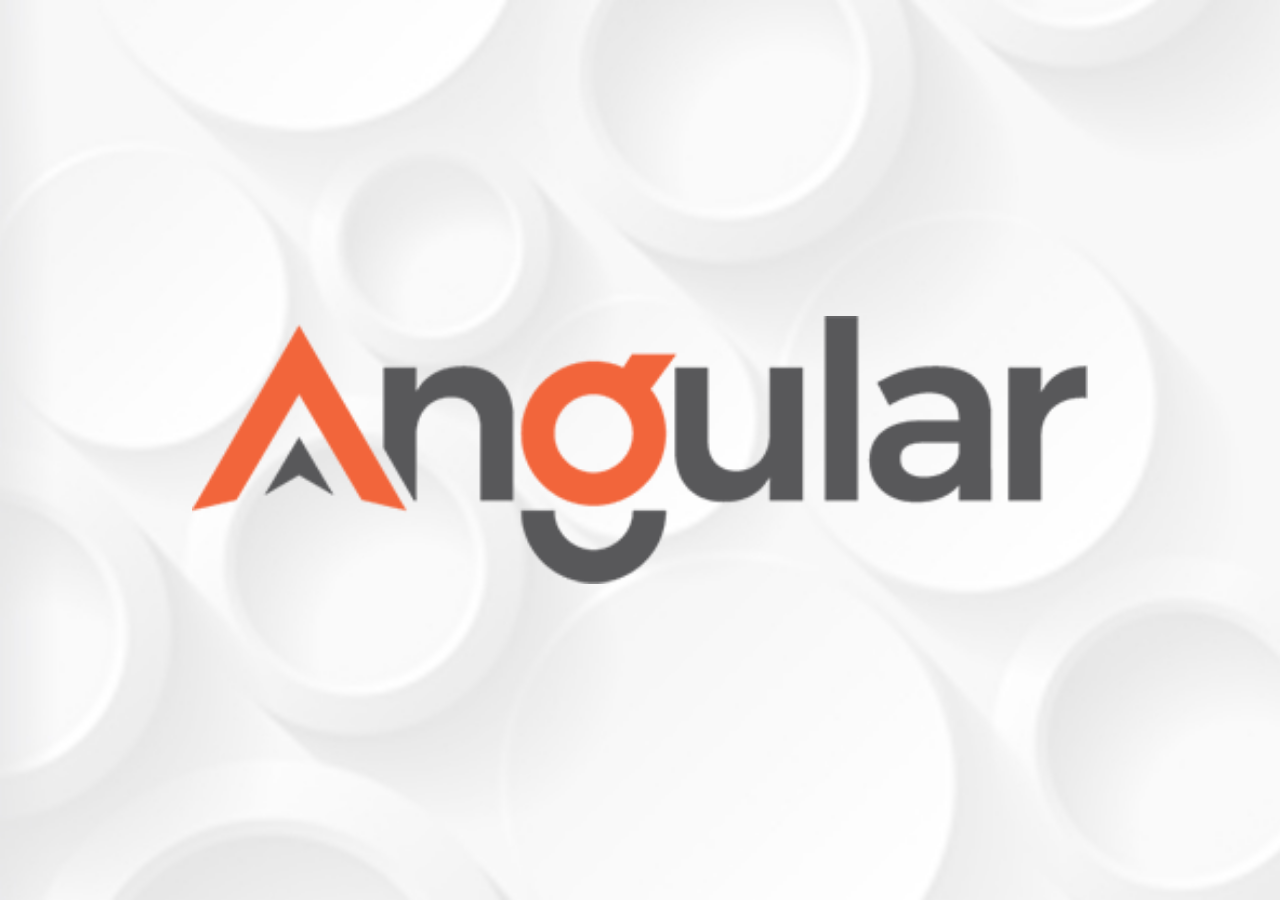
==== index.html @ c56376ce "Add files via upload" ====
<!DOCTYPE html>
<html lang="en">
<head>
	<meta charset="UTF-8">
	<title>Home Page</title>
	<link rel="stylesheet" href="media/css/style.css">
</head>
<body>
	<div class="angular-js-logo">
		
	</div>
</body>
</html>
---- media/css/style.css ----
*{margin:0; padding:0; box-sizing: border-box;}
body{background:url(../img/bg.jpg) no-repeat; background-size: cover;}
.angular-js-logo{width: 100%; height: 100%; background:url(../img/angular-js-logo.png) center no-repeat; position: absolute; top: 0; left: 0; background-size:70%; }
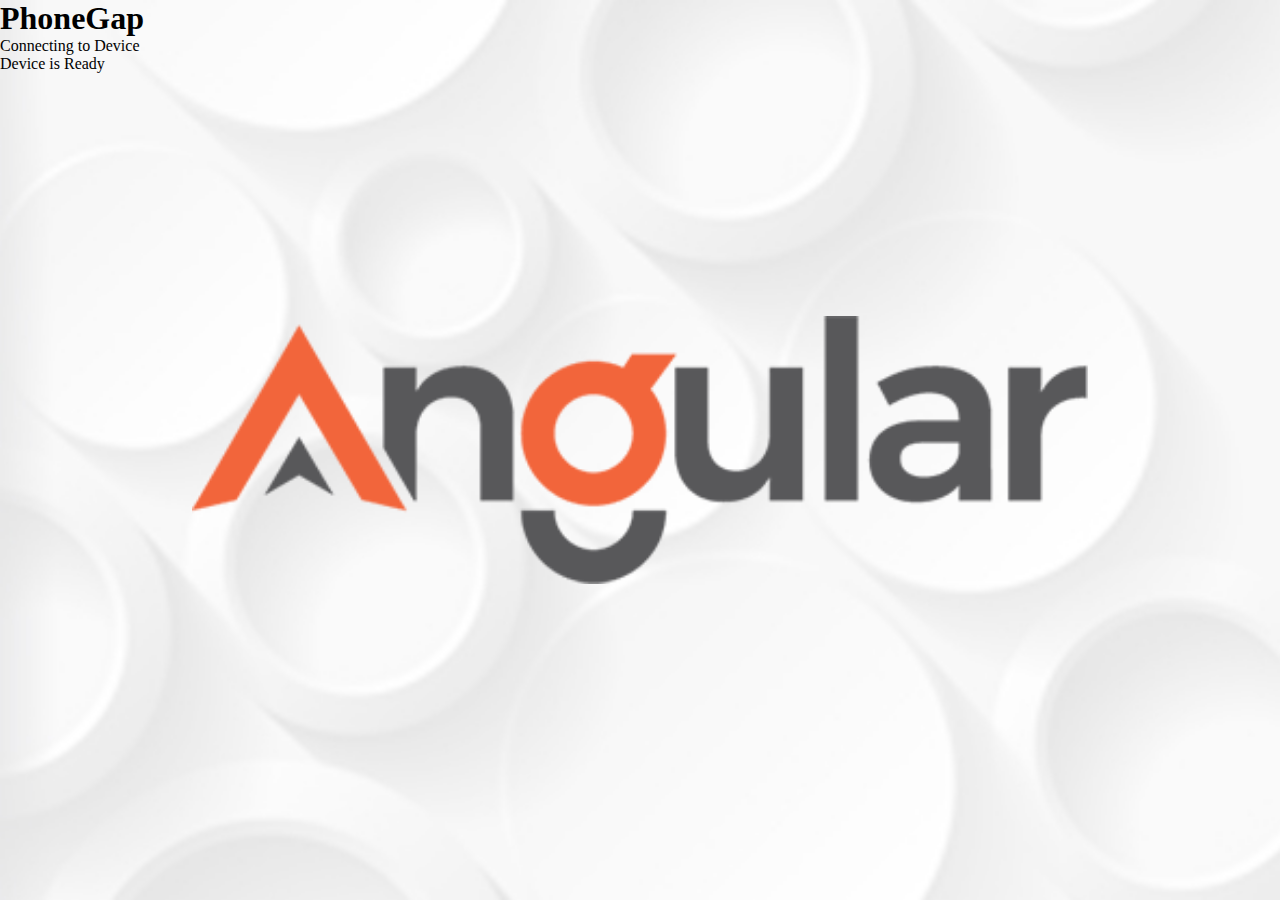
==== commit 3647023f: "Add files via upload" ====
--- a/index.html
+++ b/index.html
@@ -1,13 +1,64 @@
-<!DOCTYPE html>
-<html lang="en">
-<head>
-	<meta charset="UTF-8">
-	<title>Home Page</title>
-	<link rel="stylesheet" href="media/css/style.css">
-</head>
-<body>
-	<div class="angular-js-logo">
-		
-	</div>
-</body>
+<!DOCTYPE html>
+<!--
+    Copyright (c) 2012-2016 Adobe Systems Incorporated. All rights reserved.
+
+    Licensed to the Apache Software Foundation (ASF) under one
+    or more contributor license agreements.  See the NOTICE file
+    distributed with this work for additional information
+    regarding copyright ownership.  The ASF licenses this file
+    to you under the Apache License, Version 2.0 (the
+    "License"); you may not use this file except in compliance
+    with the License.  You may obtain a copy of the License at
+
+    http://www.apache.org/licenses/LICENSE-2.0
+
+    Unless required by applicable law or agreed to in writing,
+    software distributed under the License is distributed on an
+    "AS IS" BASIS, WITHOUT WARRANTIES OR CONDITIONS OF ANY
+     KIND, either express or implied.  See the License for the
+    specific language governing permissions and limitations
+    under the License.
+-->
+<html>
+
+<head>
+    <meta charset="utf-8" />
+    <meta name="format-detection" content="telephone=no" />
+    <meta name="msapplication-tap-highlight" content="no" />
+    <meta name="viewport" content="user-scalable=no, initial-scale=1, maximum-scale=1, minimum-scale=1, width=device-width" />
+    <!-- This is a wide open CSP declaration. To lock this down for production, see below. -->
+    <meta http-equiv="Content-Security-Policy" content="default-src * 'unsafe-inline'; style-src 'self' 'unsafe-inline'; media-src *" />
+    <!-- Good default declaration:
+    * gap: is required only on iOS (when using UIWebView) and is needed for JS->native communication
+    * https://ssl.gstatic.com is required only on Android and is needed for TalkBack to function properly
+    * Disables use of eval() and inline scripts in order to mitigate risk of XSS vulnerabilities. To change this:
+        * Enable inline JS: add 'unsafe-inline' to default-src
+        * Enable eval(): add 'unsafe-eval' to default-src
+    * Create your own at http://cspisawesome.com
+    -->
+    <!-- <meta http-equiv="Content-Security-Policy" content="default-src 'self' data: gap: 'unsafe-inline' https://ssl.gstatic.com; style-src 'self' 'unsafe-inline'; media-src *" /> -->
+
+    <link rel="stylesheet" type="text/css" href="css/index.css" />
+    <title>Hello World</title>
+</head>
+
+<body>
+    <div class="app">
+        <h1>PhoneGap</h1>
+        <div id="deviceready" class="blink">
+            <p class="event listening">Connecting to Device</p>
+            <p class="event received">Device is Ready</p>
+        </div>
+    </div>
+    <script type="text/javascript" src="cordova.js"></script>
+    <script type="text/javascript" src="js/index.js"></script>
+    <script type="text/javascript">
+        app.initialize();
+    </script>
+    <div class="angular-js-logo"></div>
+
+
+
+</body>
+
 </html>--- a/css/index.css
+++ b/css/index.css
@@ -0,0 +1,21 @@
+/*
+ * Licensed to the Apache Software Foundation (ASF) under one
+ * or more contributor license agreements.  See the NOTICE file
+ * distributed with this work for additional information
+ * regarding copyright ownership.  The ASF licenses this file
+ * to you under the Apache License, Version 2.0 (the
+ * "License"); you may not use this file except in compliance
+ * with the License.  You may obtain a copy of the License at
+ *
+ * http://www.apache.org/licenses/LICENSE-2.0
+ *
+ * Unless required by applicable law or agreed to in writing,
+ * software distributed under the License is distributed on an
+ * "AS IS" BASIS, WITHOUT WARRANTIES OR CONDITIONS OF ANY
+ * KIND, either express or implied.  See the License for the
+ * specific language governing permissions and limitations
+ * under the License.
+ */
+*{margin:0; padding:0; box-sizing: border-box;}
+body{background:url(../img/bg.jpg) no-repeat; background-size: cover;}
+.angular-js-logo{width: 100%; height: 100%; background:url(../img/angular-js-logo.png) center no-repeat; position: absolute; top: 0; left: 0; background-size:70%; }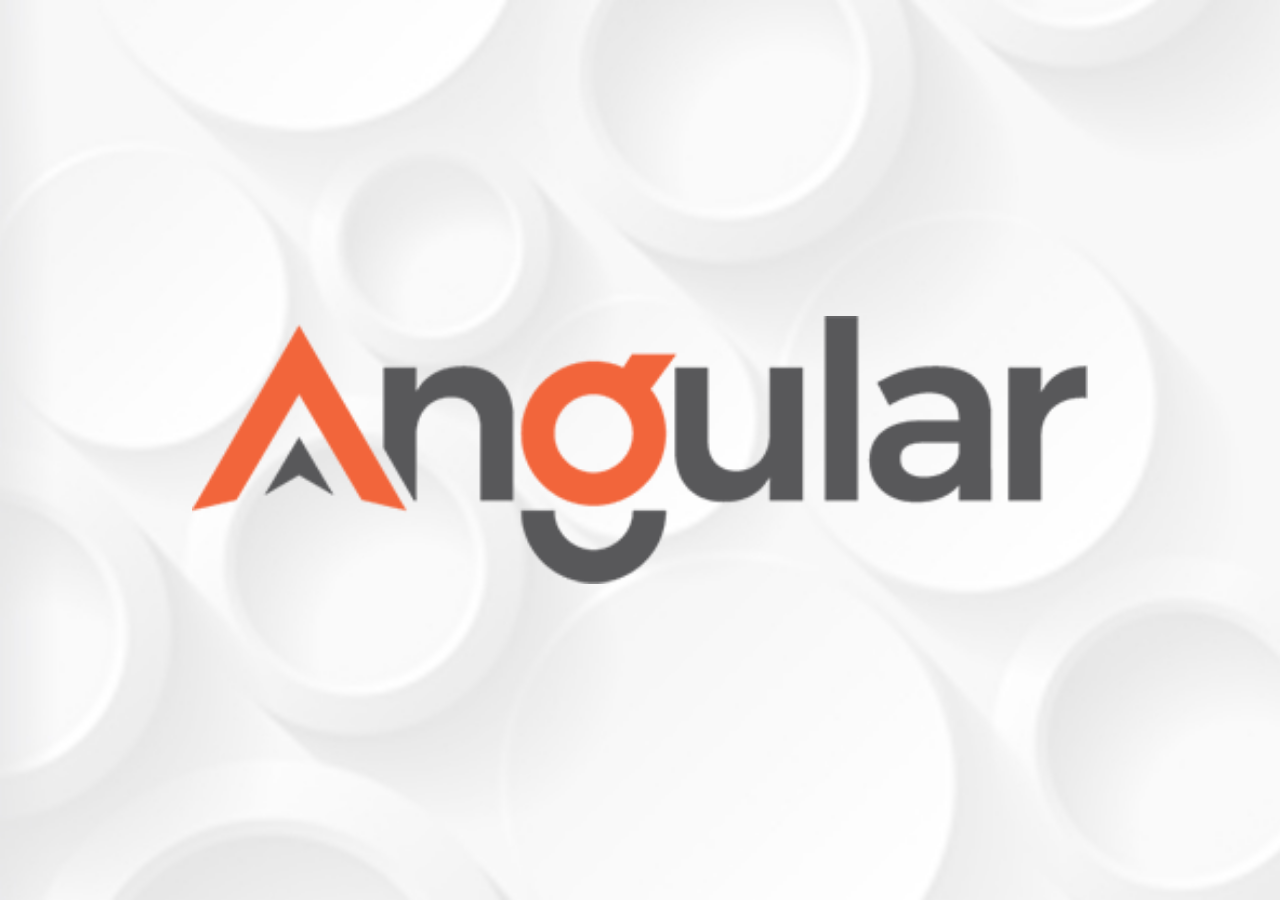
==== commit 06026ca1: "Update index.html" ====
--- a/index.html
+++ b/index.html
@@ -43,13 +43,6 @@
 </head>
 
 <body>
-    <div class="app">
-        <h1>PhoneGap</h1>
-        <div id="deviceready" class="blink">
-            <p class="event listening">Connecting to Device</p>
-            <p class="event received">Device is Ready</p>
-        </div>
-    </div>
     <script type="text/javascript" src="cordova.js"></script>
     <script type="text/javascript" src="js/index.js"></script>
     <script type="text/javascript">
@@ -61,4 +54,4 @@
 
 </body>
 
-</html>+</html>
